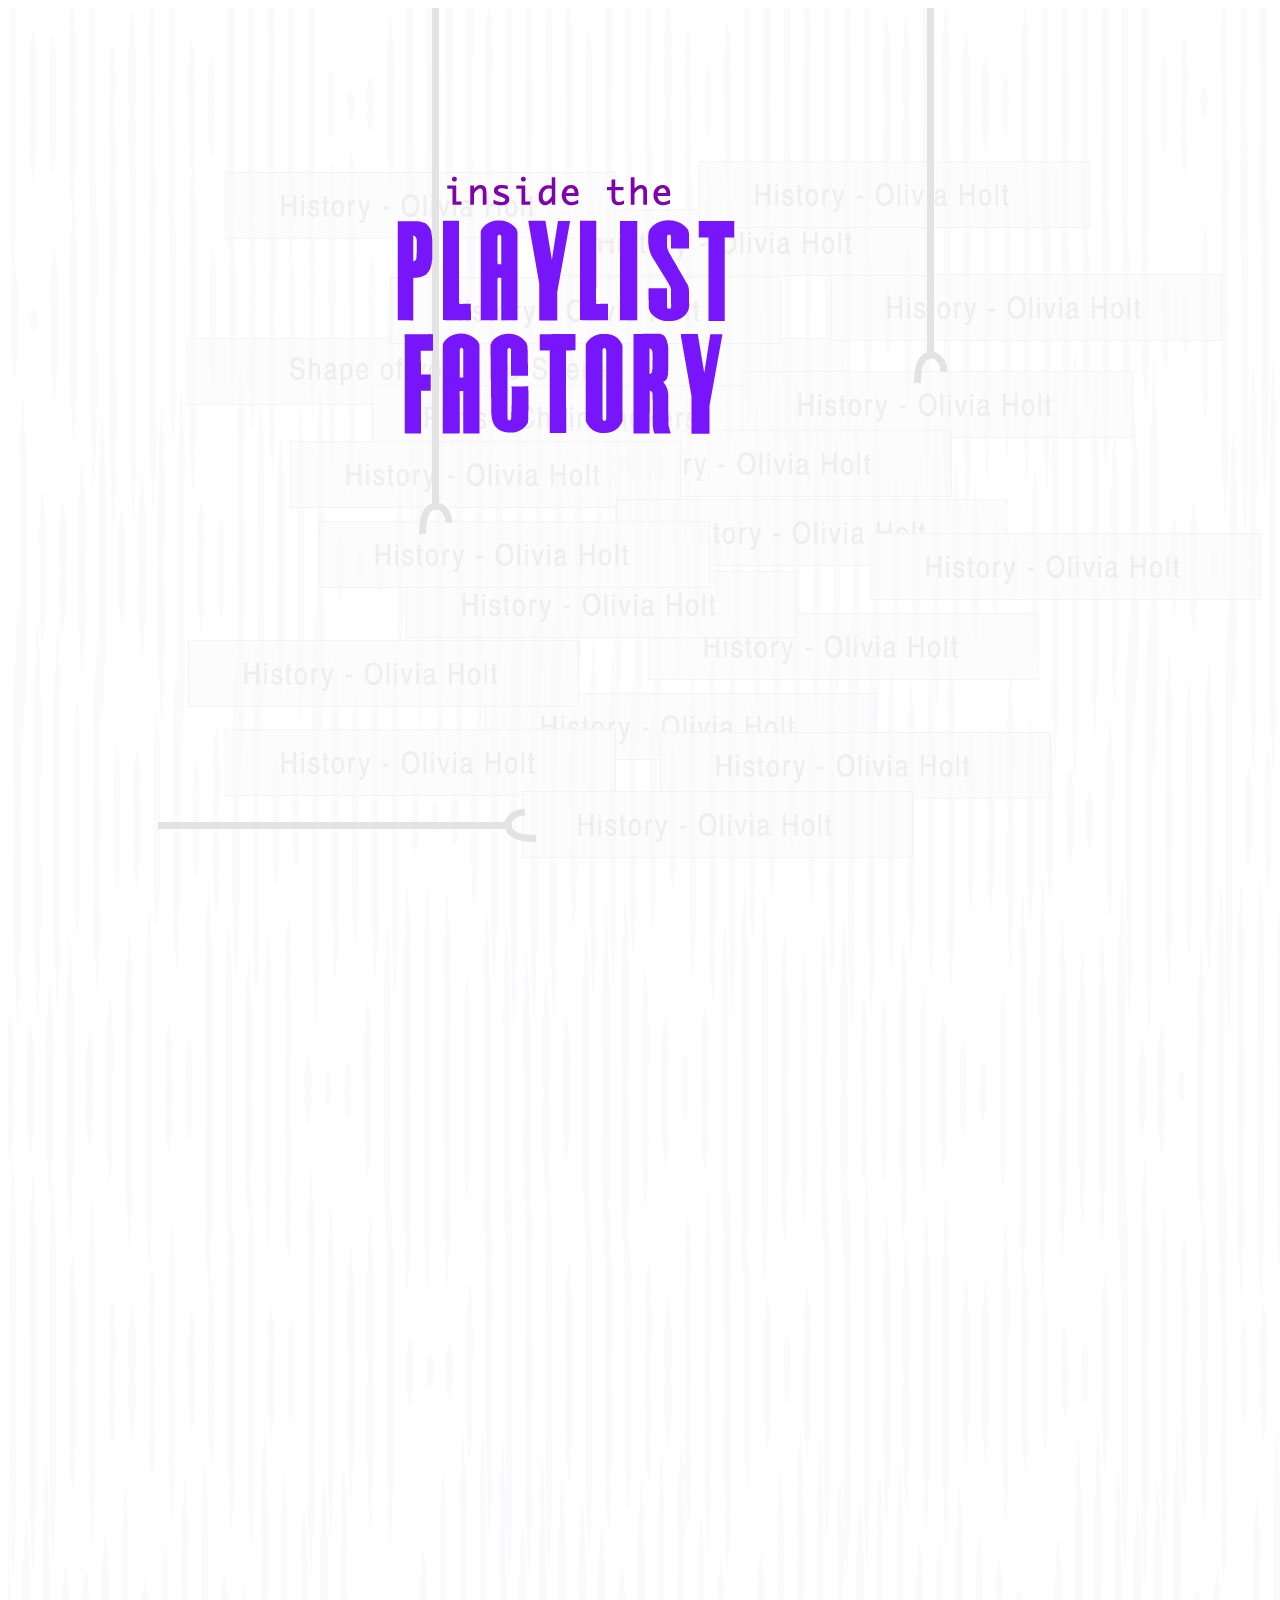
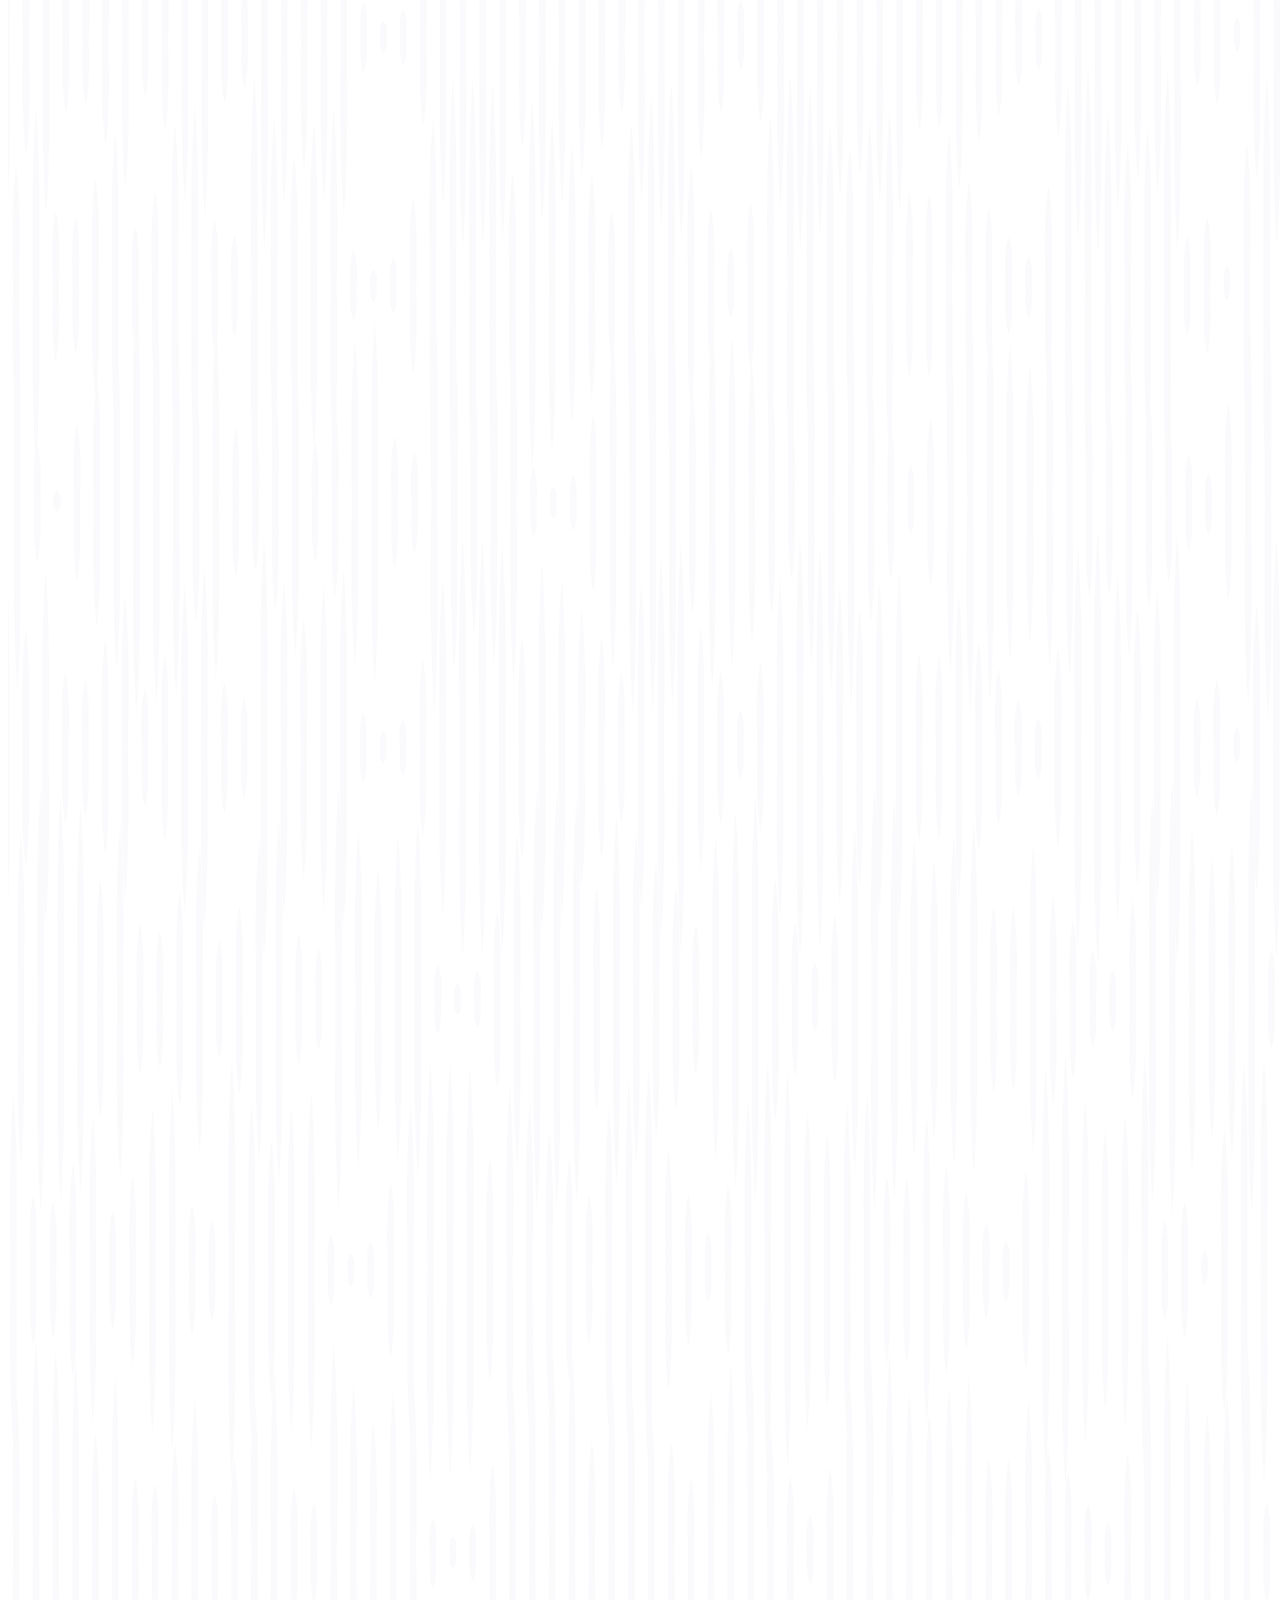
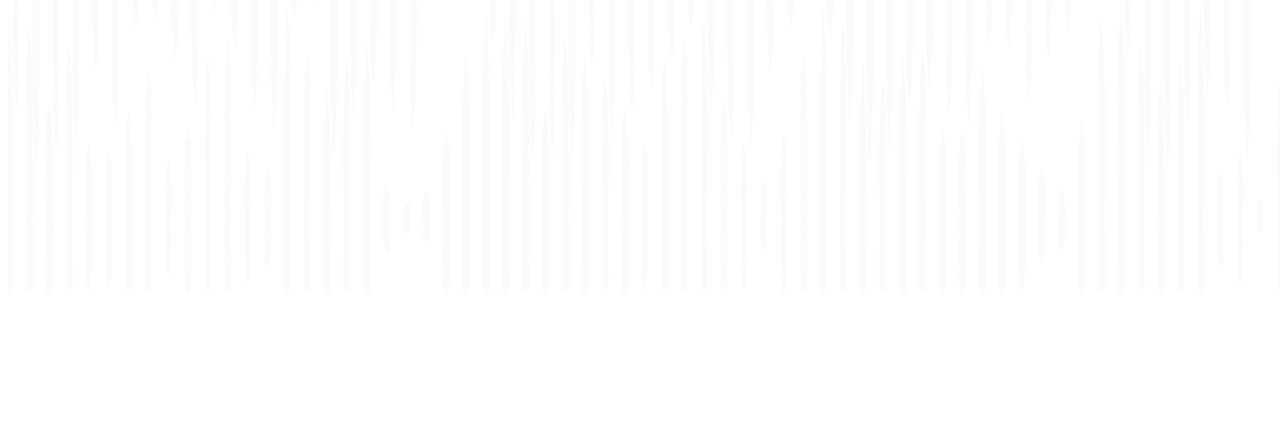
==== index.html @ 1ec1699e "first draft for landing page" ====
<!DOCTYPE html>
<html lang="en">
<head>
  <title>HomePage</title>

  <link rel="stylesheet" type="text/css" href="background.css">
</head>
<body>
<div class="scrollBG">
  <img src="Untitled-1.jpg"
</div>

<div class="fixedimage">
  <img src="fixedbutton.jpg"
</div>
</body>
---- background.css ----
.scrollBG{
height: 100%;
  z-index:-100;

  	background-attachment: fixed;
  	background-repeat: no-repeat;
  	background-position: center center;
}
.fixedimage{
  padding:0;
  margin:0;
  left:390px;
  top:150px;
  z-index:100;
  position:fixed;

}
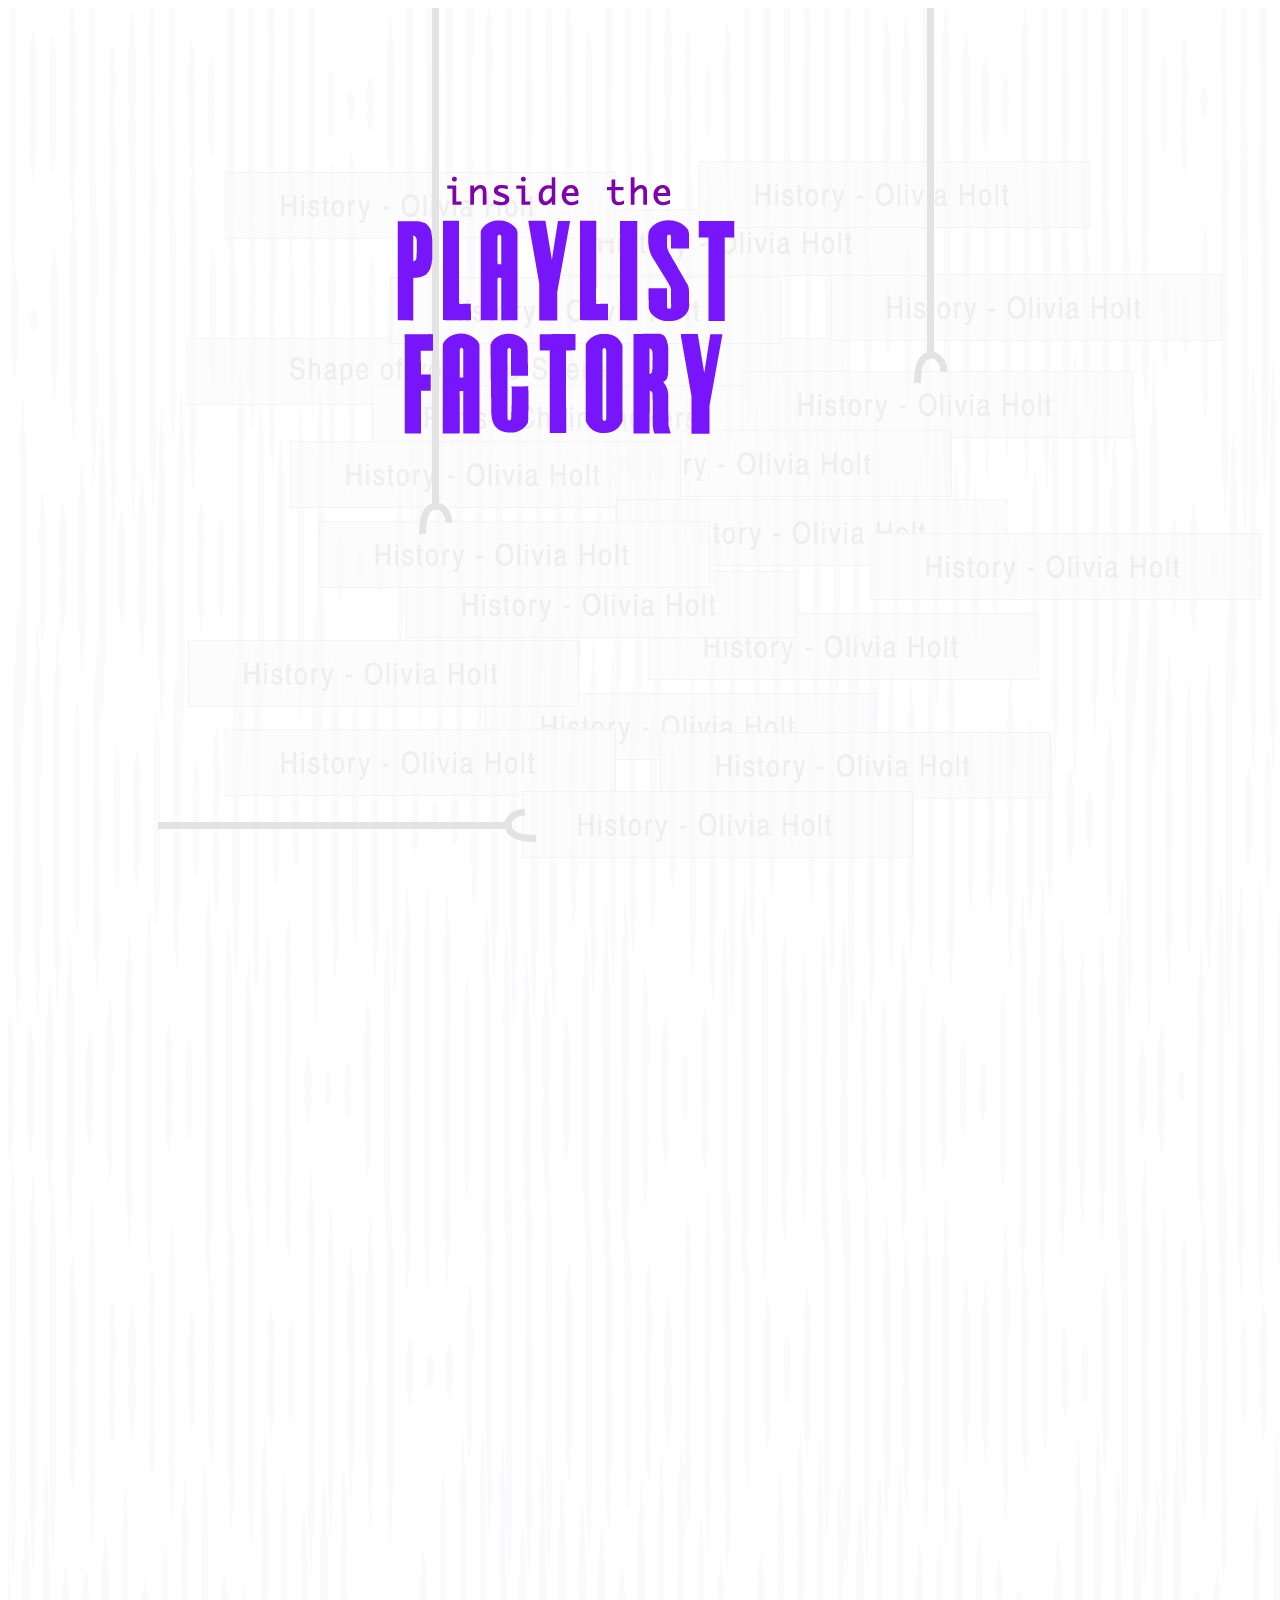
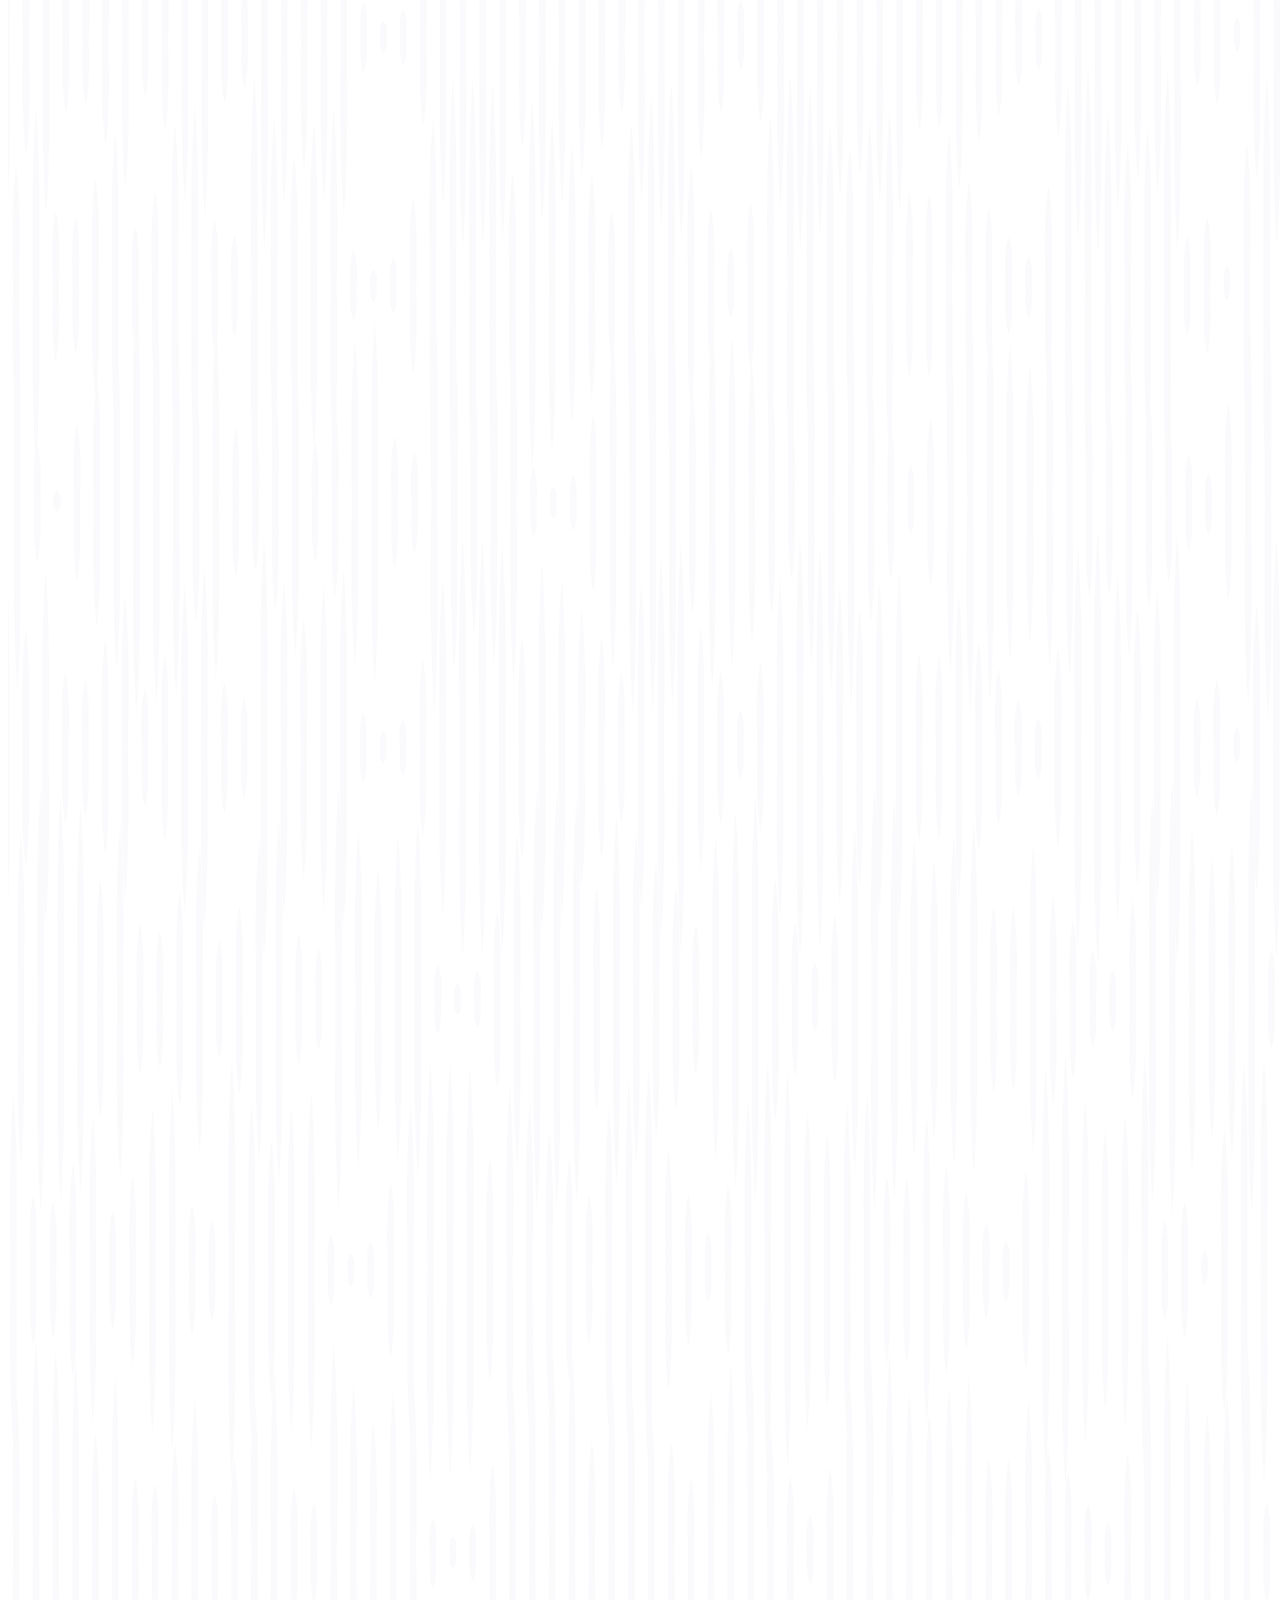
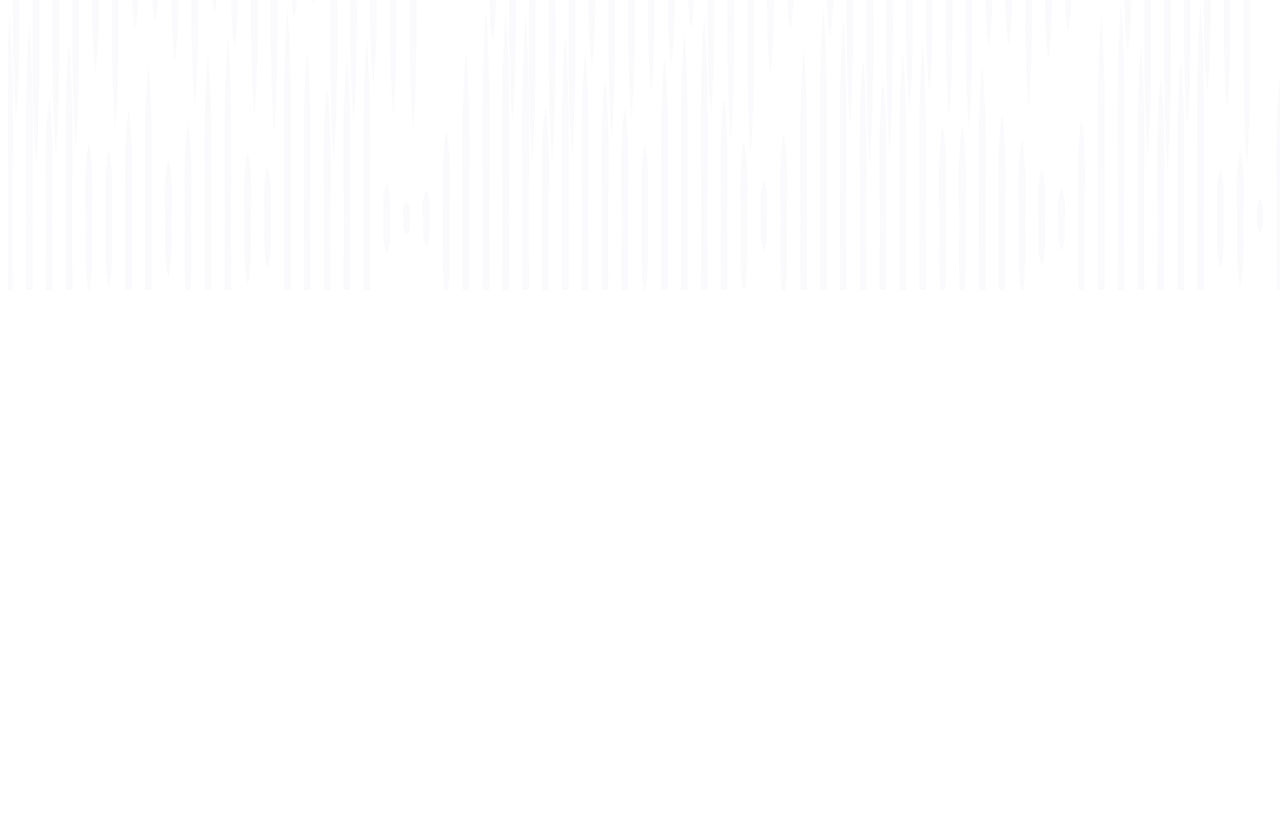
==== commit aaf610d6: "responsive elements with background adjustments" ====
--- a/index.html
+++ b/index.html
@@ -11,6 +11,8 @@
 </div>
 
 <div class="fixedimage">
-  <img src="fixedbutton.jpg"
+  <img src="fixedbutton.jpg">
+</div>
+<div class="image">
 </div>
 </body>
--- a/background.css
+++ b/background.css
@@ -1,7 +1,7 @@
 .scrollBG{
+  width:100%;
 height: 100%;
   z-index:-100;
-
   	background-attachment: fixed;
   	background-repeat: no-repeat;
   	background-position: center center;
@@ -15,3 +15,9 @@
   position:fixed;
 
 }
+.image{
+color:blue;
+width:400px;
+height:400px;
+z-index: 1000;
+}
